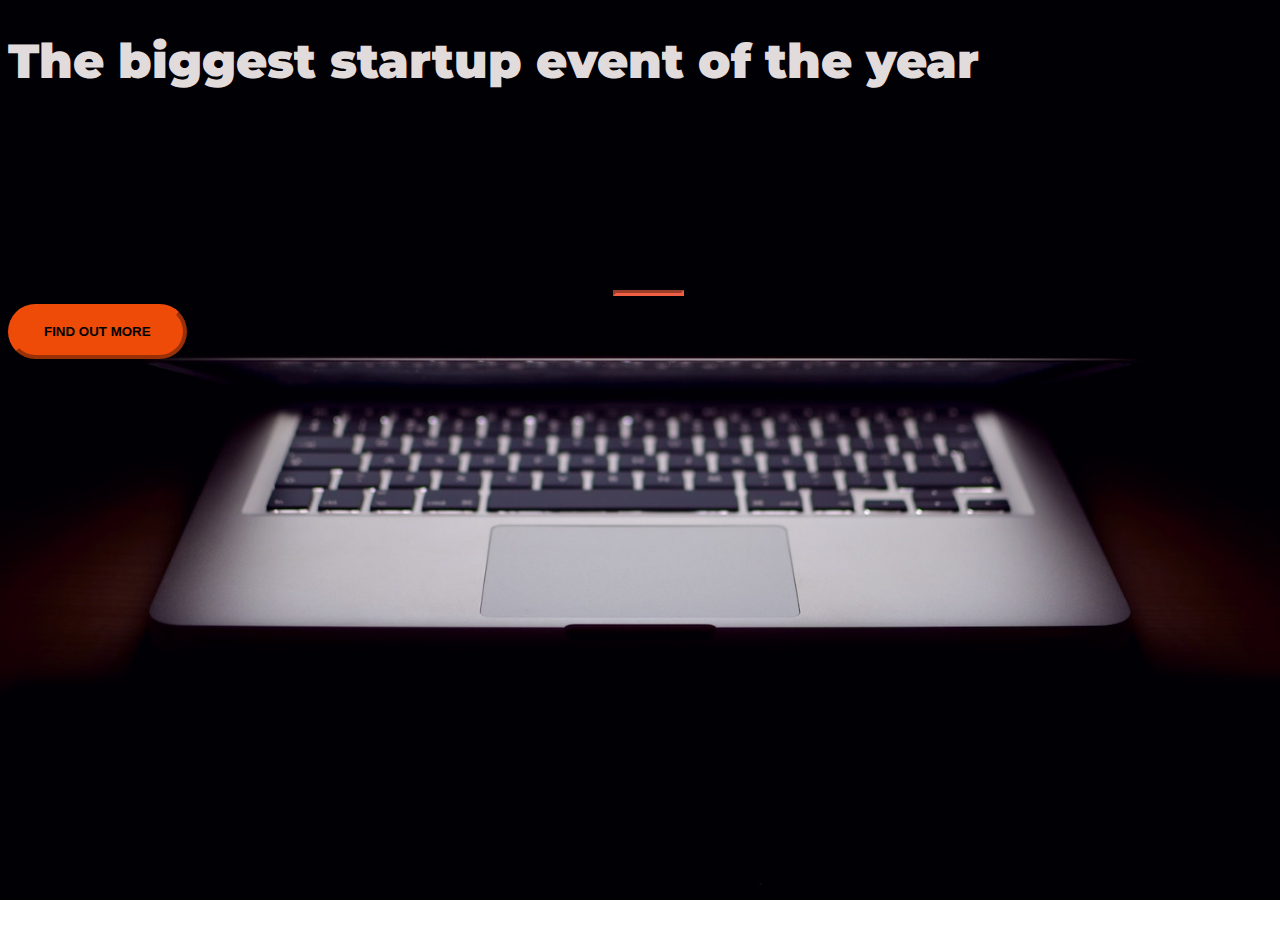
==== index.html @ 67662877 "Rename startup_index.html to index.html" ====
<!DOCTYPE html>
<html>
  <head>
    <title>Startup</title>
    <!-- Required meta tags -->
    <meta charset="utf-8">
    <meta name="viewport" content="width=device-width, initial-scale=1">
    
    <!-- Google Fonts -->
    <link href="https://fonts.googleapis.com/css?family=Montserrat" rel="stylesheet">

    <!-- Bootstrap CSS from a CDN. This way you don't have to include the bootstrap file yourself -->
    <link href="https://cdn.jsdelivr.net/npm/bootstrap@5.0.0-beta1/dist/css/bootstrap.min.css" rel="stylesheet" integrity="sha384-giJF6kkoqNQ00vy+HMDP7azOuL0xtbfIcaT9wjKHr8RbDVddVHyTfAAsrekwKmP1" crossorigin="anonymous">
    
    <!-- Your own stylesheet -->
    <link rel="stylesheet" type="text/css" href="startup_style.css">
    <link
    rel="stylesheet"
    href="https://cdnjs.cloudflare.com/ajax/libs/animate.css/4.1.1/animate.min.css"
    />
  </head>
  <body>
    <div class="container d-flex align-items-center h-100">
      <div class="row">
        <header class="text-center col-12">
          <h1 class="text-uppercase"><strong>The biggest startup event of the year</strong></h1>
        </header>
        <div class="buffer col-12"></div>
        <section class="text-center col-12">
          <hr>
          <a href="https://mailchi.mp/b2e59126238b/drecommunity">
            <button class="btn btn-primary btn-xl">Find out more</button>
          </a>
        </section>
      </div>
    </div>
  </body>
</html>
---- startup_style.css ----
body,
html {
  width: 100%;
  height: 100%;
  font-family: 'Montserrat', sans-serif;
  background: url(./header.jpg) no-repeat center center fixed; 
  -webkit-background-size: cover;
  -moz-background-size: cover;
  -o-background-size: cover;
  background-size: cover;
}

h1 {
	font-size: 3rem;
	color: #e2dbdb;
}

hr {
	border-color: #F05F44;
	border-width: 3px;
	max-width: 65px;
}

.buffer {
	height: 10rem;
}

.btn {
	font-weight: 700;
	border-radius: 300px;
	text-transform: uppercase;
}

.btn-primary {
	background-color: #F05F44;
	border-color: #F05F44;
}

.btn-primary {
	background-color: #ee4b08;
	border-color: #ee4b08;
	border-width: 4px;
}

.btn-xl {
	padding: 1rem 2rem;
}
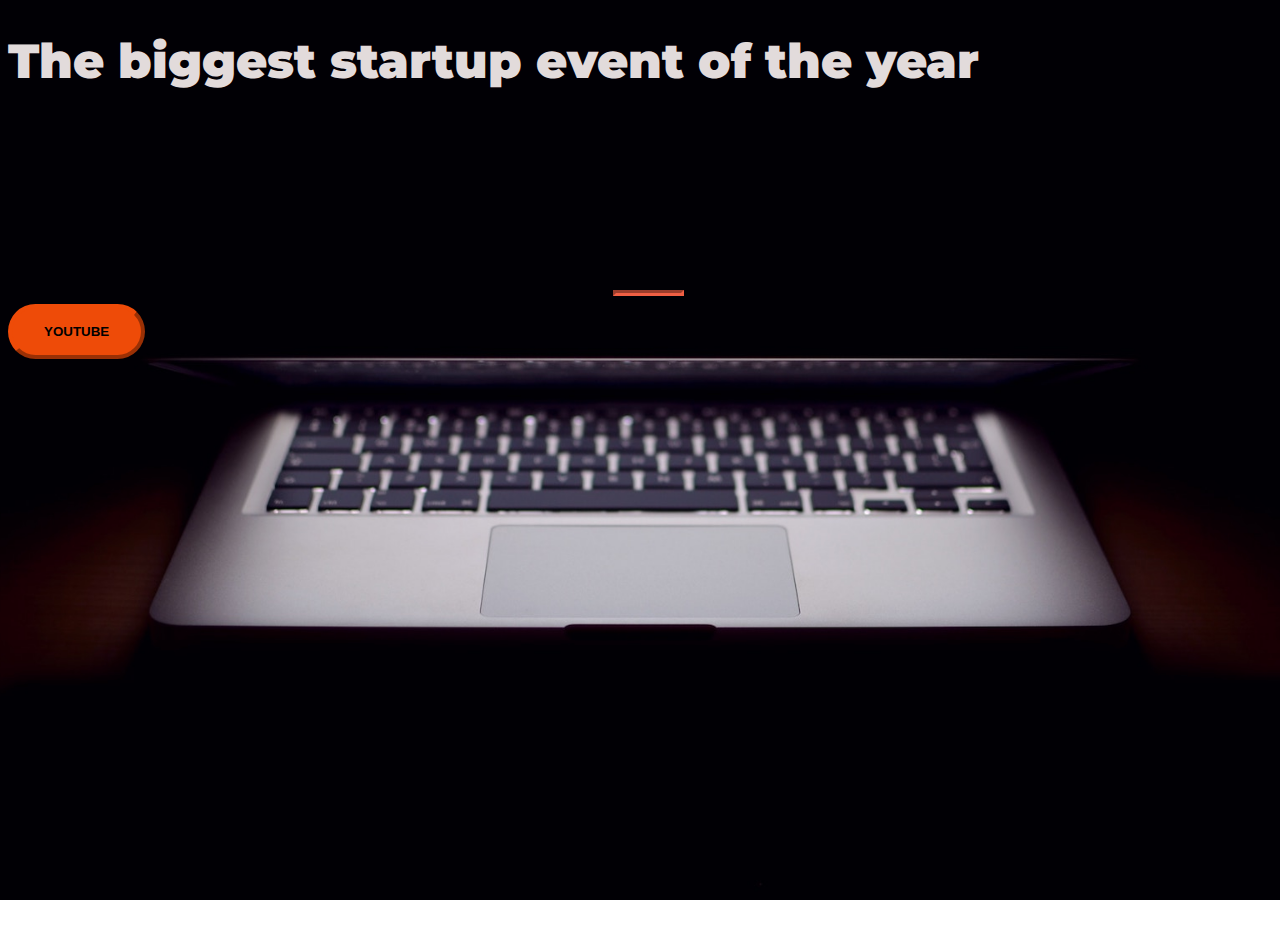
==== commit 3dcc88ce: "Update index.html" ====
--- a/index.html
+++ b/index.html
@@ -28,8 +28,8 @@
         <div class="buffer col-12"></div>
         <section class="text-center col-12">
           <hr>
-          <a href="https://mailchi.mp/b2e59126238b/drecommunity">
-            <button class="btn btn-primary btn-xl">Find out more</button>
+          <a href="https://www.youtube.com/channel/UC_ZejX_zT8ae3x6xdDuIVmQ/featured">
+            <button class="btn btn-primary btn-xl">Youtube</button>
           </a>
         </section>
       </div>
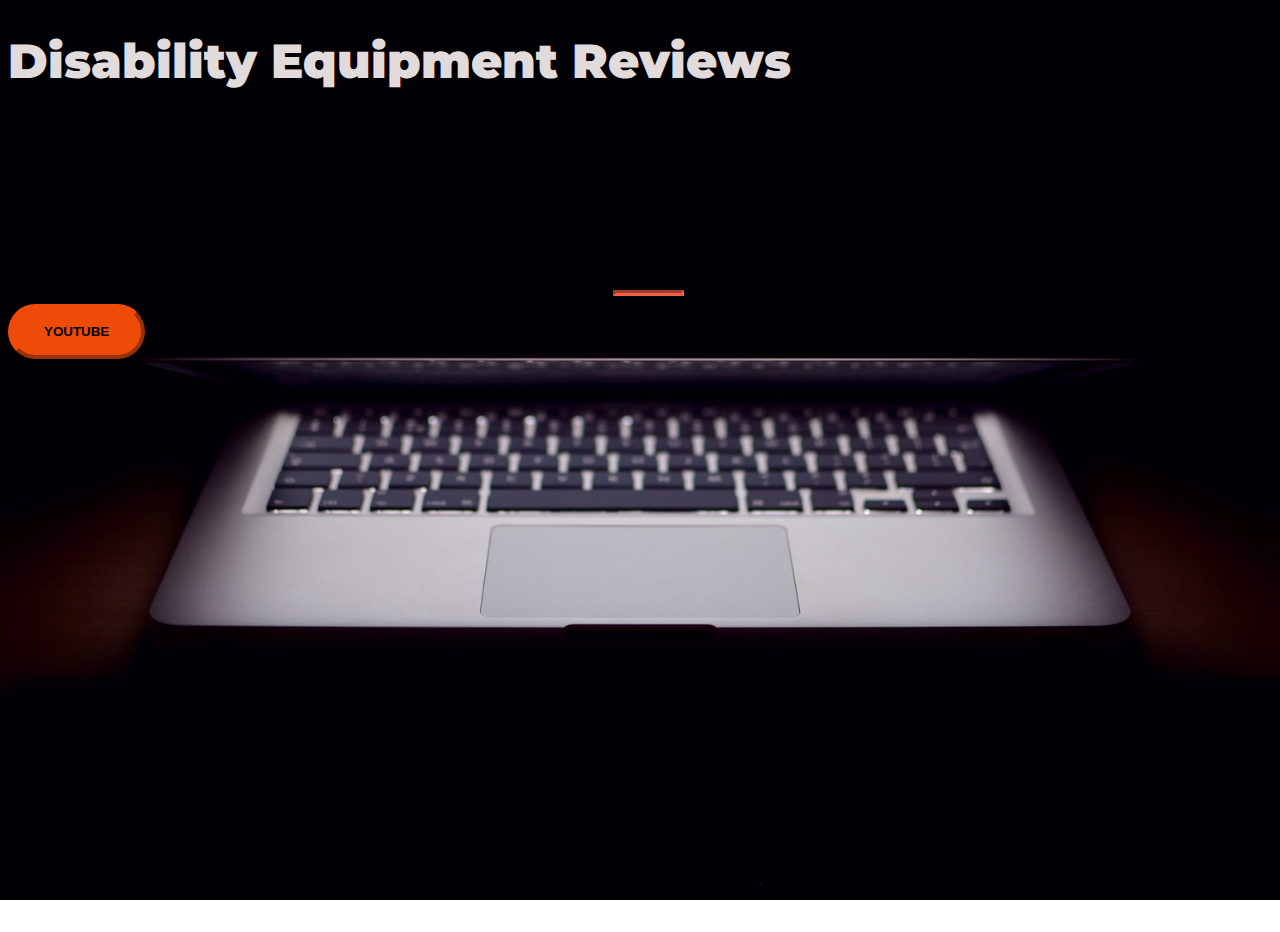
==== commit 04dfeb25: "Update index.html" ====
--- a/index.html
+++ b/index.html
@@ -23,7 +23,7 @@
     <div class="container d-flex align-items-center h-100">
       <div class="row">
         <header class="text-center col-12">
-          <h1 class="text-uppercase"><strong>The biggest startup event of the year</strong></h1>
+          <h1 class="text-uppercase"><strong>Disability Equipment Reviews</strong></h1>
         </header>
         <div class="buffer col-12"></div>
         <section class="text-center col-12">
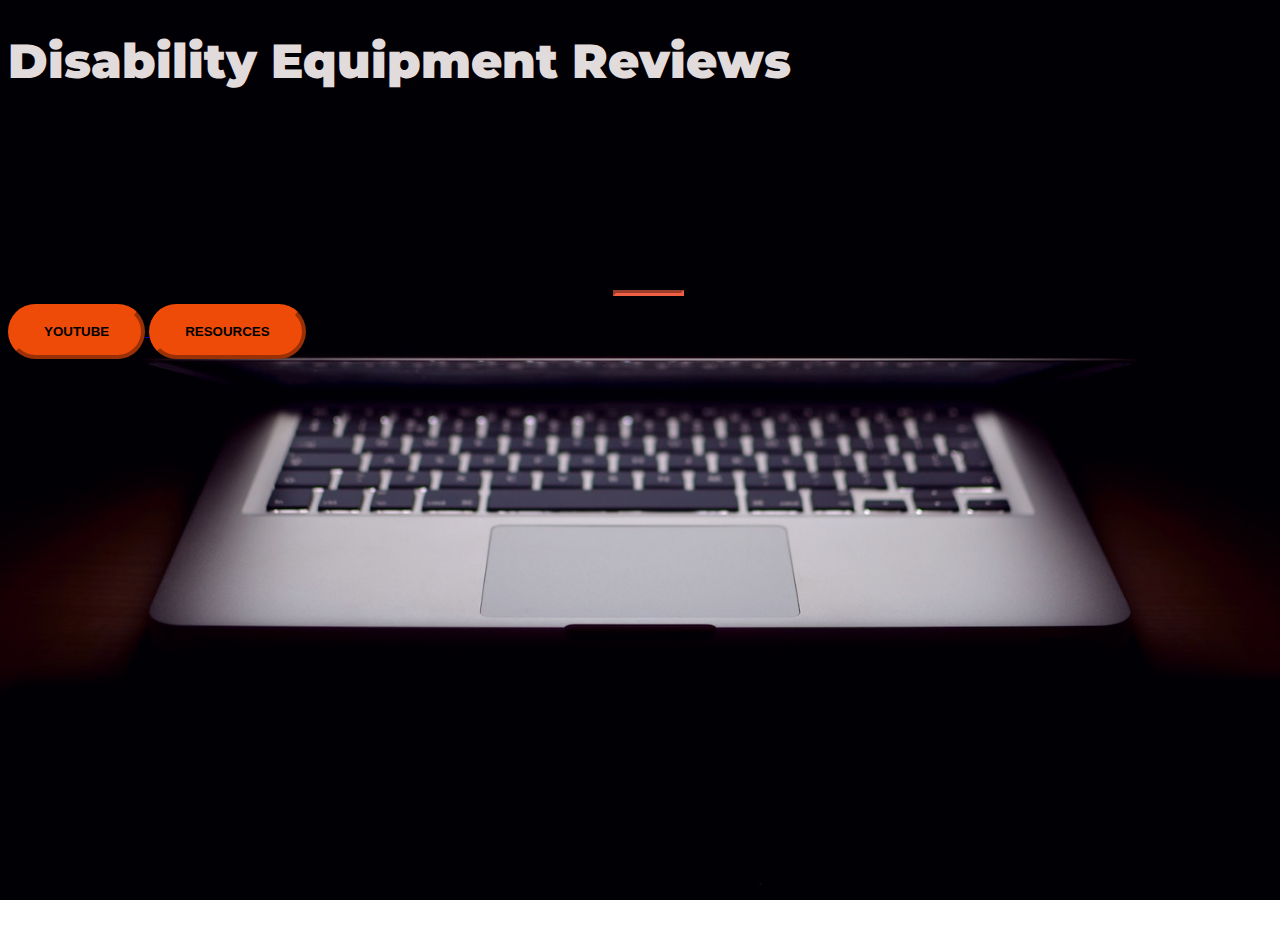
==== commit 65583bbb: "Update index.html" ====
--- a/index.html
+++ b/index.html
@@ -14,10 +14,6 @@
     
     <!-- Your own stylesheet -->
     <link rel="stylesheet" type="text/css" href="startup_style.css">
-    <link
-    rel="stylesheet"
-    href="https://cdnjs.cloudflare.com/ajax/libs/animate.css/4.1.1/animate.min.css"
-    />
   </head>
   <body>
     <div class="container d-flex align-items-center h-100">
@@ -28,9 +24,13 @@
         <div class="buffer col-12"></div>
         <section class="text-center col-12">
           <hr>
-          <a href="https://www.youtube.com/channel/UC_ZejX_zT8ae3x6xdDuIVmQ/featured">
-            <button class="btn btn-primary btn-xl">Youtube</button>
-          </a>
+          <div id="container2">
+            <a href="https://www.youtube.com/channel/UC_ZejX_zT8ae3x6xdDuIVmQ/featured">
+              <button class="btn btn-primary btn-xl" type = "button" id = "button1">Youtube</button>
+            </a>
+            <a href="https://wheelsofterror.github.io/DER_Resources/resource_index.html">
+              <button class="btn btn-primary btn-xl" type = "button" id = "button2">Resources</button>
+            </a>
         </section>
       </div>
     </div>
--- a/startup_style.css
+++ b/startup_style.css
@@ -21,8 +21,16 @@
 	max-width: 65px;
 }
 
+button {
+	margin: 0 auto;
+}
+
 .buffer {
 	height: 10rem;
+}
+
+.container2 {
+	text-align: center;
 }
 
 .btn {
@@ -44,4 +52,4 @@
 
 .btn-xl {
 	padding: 1rem 2rem;
-}+}
